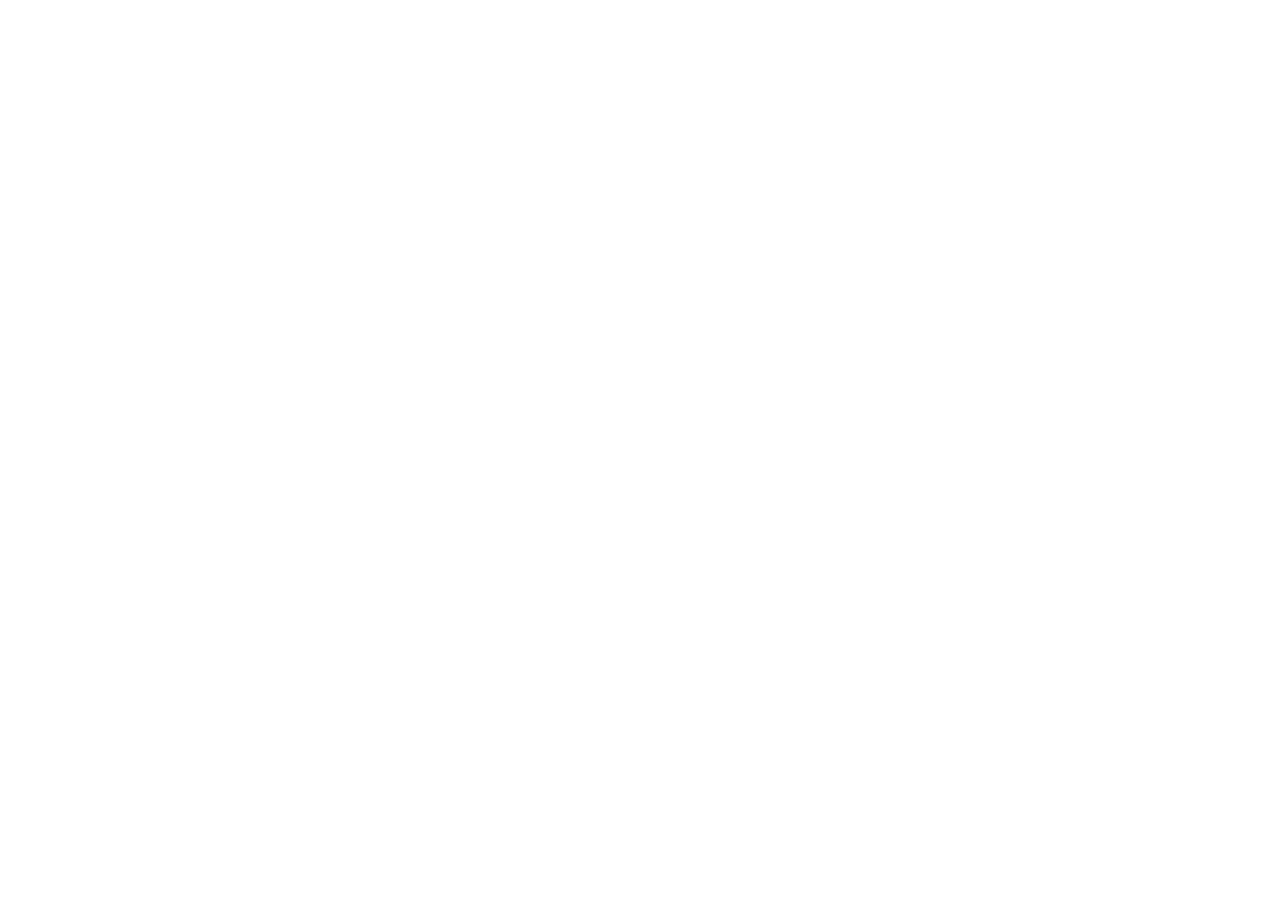
==== index.html @ 79d85b02 "teste pull request" ====
<!DOCTYPE html>
<html lang="pt-br">
<head>
    <meta charset="UTF-8">
    <meta name="viewport" content="width=device-width, initial-scale=1.0">
    <link rel="stylesheet" href="style.css">
    <title>Quiz de classes</title>
</head>
<body>

    <!-- GIT PULL -->
    <!-- <div></div> -->
    <!-- NAO LIDO -->


    <!-- branch nick -->

    <script src="script.js"></script>
</body>
</html>
---- style.css ----
/* <!-- GIT PULL --> */
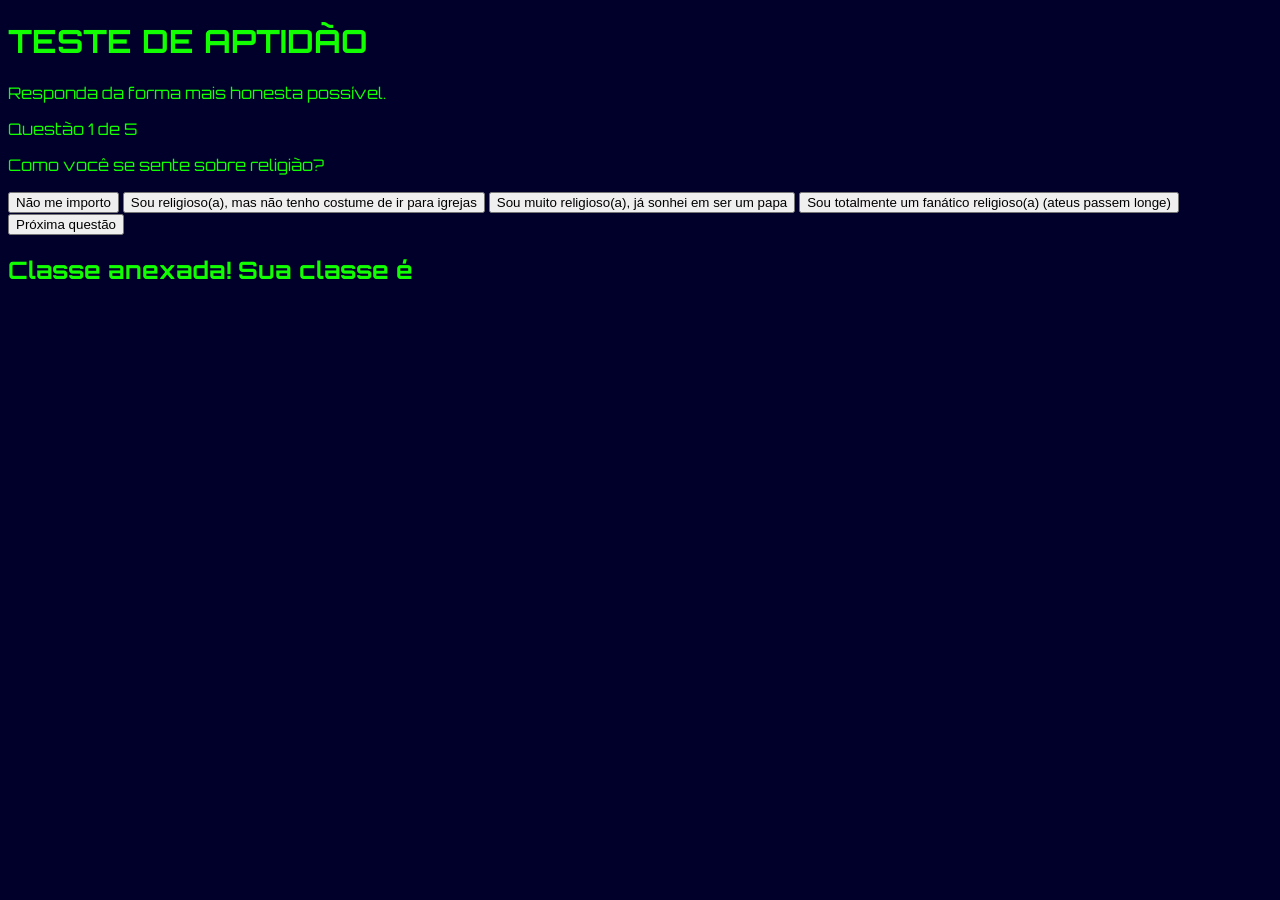
==== commit a6c9516f: "Construção da estrutura do HTML, mantendo somente uma pergunta" ====
--- a/index.html
+++ b/index.html
@@ -8,12 +8,38 @@
 </head>
 <body>
 
-    <!-- GIT PULL -->
-    <!-- <div></div> -->
-    <!-- NAO LIDO -->
+    <div id="container-principal">
+        <header>
+            <h1>TESTE DE APTIDÃO</h1>
+            <span>Responda da forma mais honesta possível.</span>
+            <p>Questão <span id="contagem_questoes">1</span> de 5</p>
+        </header>
+
+        <div id="container-perguntas">
+            <p id="pergunta">Como você se sente sobre religião?</p>
+            <button id="opcao-1">Não me importo</button>
+            <button id="opcao-2">Sou religioso(a), mas não tenho costume de ir para igrejas</button>
+            <button id="opcao-3">Sou muito religioso(a), já sonhei em ser um papa</button>
+            <button id="opcao-4">Sou totalmente um fanático religioso(a) (ateus passem longe)</button>
+        </div>
+
+        <button id="proxima-pergunta">Próxima questão</button>
 
 
-    <!-- branch nick -->
+    <div id="resultado-classe">
+
+        <h2>Classe anexada! Sua classe é <span id="tipo-classe"></span></h2>
+        <p id="descricao-classe"></p>
+
+    </div>
+
+
+    </div>
+
+
+
+
+
 
     <script src="script.js"></script>
 </body>
--- a/style.css
+++ b/style.css
@@ -1 +1,10 @@
-/* <!-- GIT PULL --> */+@import url('https://fonts.googleapis.com/css2?family=Orbitron:wght@400..900&display=swap');
+
+
+
+body{
+    background-color: rgb(0, 0, 43);
+    color: #11ff00;
+    font-family: 'Orbitron', sans-serif;
+
+}
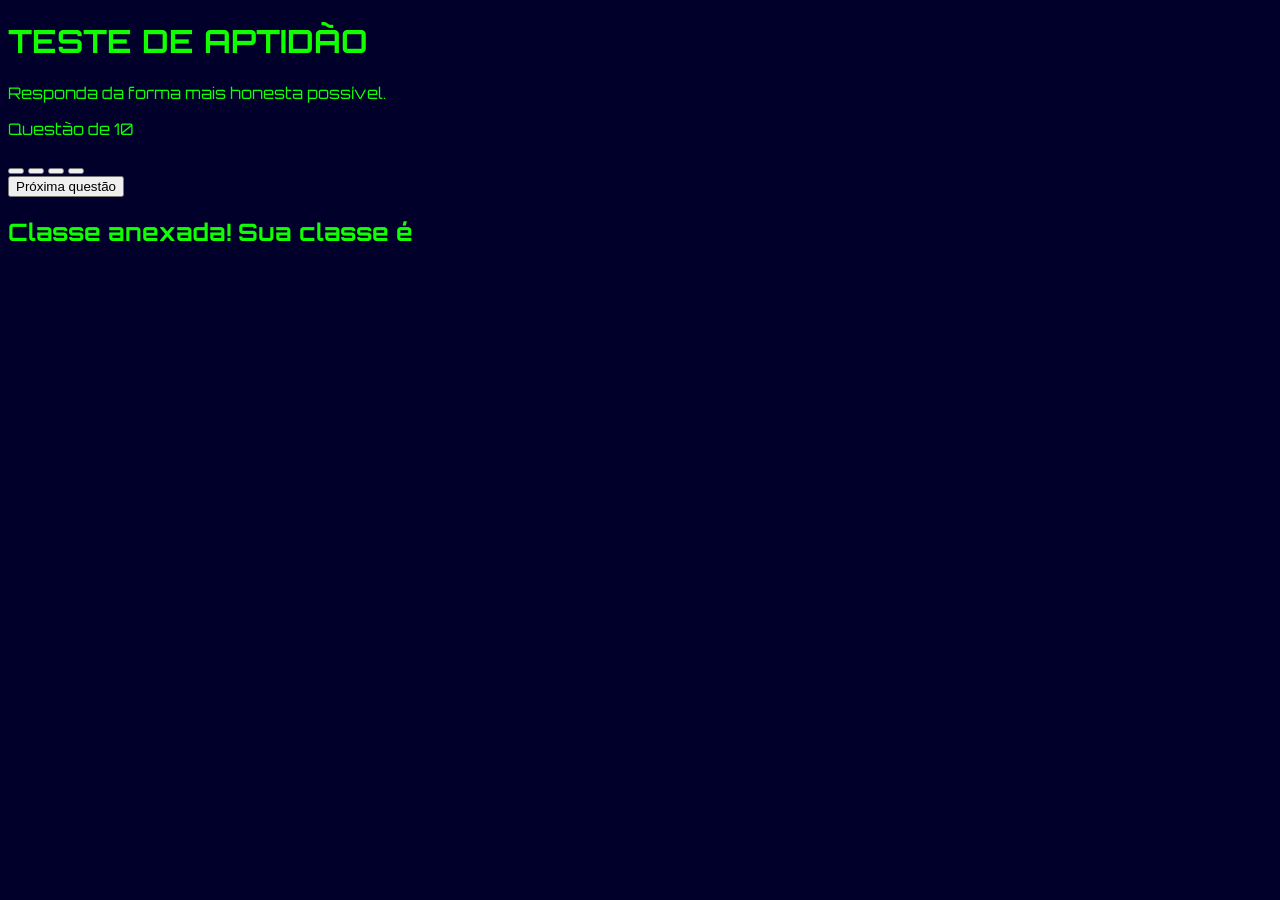
==== commit 201fee17: "implementação de lógica" ====
--- a/index.html
+++ b/index.html
@@ -12,15 +12,15 @@
         <header>
             <h1>TESTE DE APTIDÃO</h1>
             <span>Responda da forma mais honesta possível.</span>
-            <p>Questão <span id="contagem_questoes">1</span> de 5</p>
+            <p>Questão <span id="contagem_questoes"></span> de 10</p>
         </header>
 
         <div id="container-perguntas">
-            <p id="pergunta">Como você se sente sobre religião?</p>
-            <button id="opcao-1">Não me importo</button>
-            <button id="opcao-2">Sou religioso(a), mas não tenho costume de ir para igrejas</button>
-            <button id="opcao-3">Sou muito religioso(a), já sonhei em ser um papa</button>
-            <button id="opcao-4">Sou totalmente um fanático religioso(a) (ateus passem longe)</button>
+            <p id="pergunta"></p>
+            <button id="opcao-1"></button>
+            <button id="opcao-2"></button>
+            <button id="opcao-3"></button>
+            <button id="opcao-4"></button>
         </div>
 
         <button id="proxima-pergunta">Próxima questão</button>
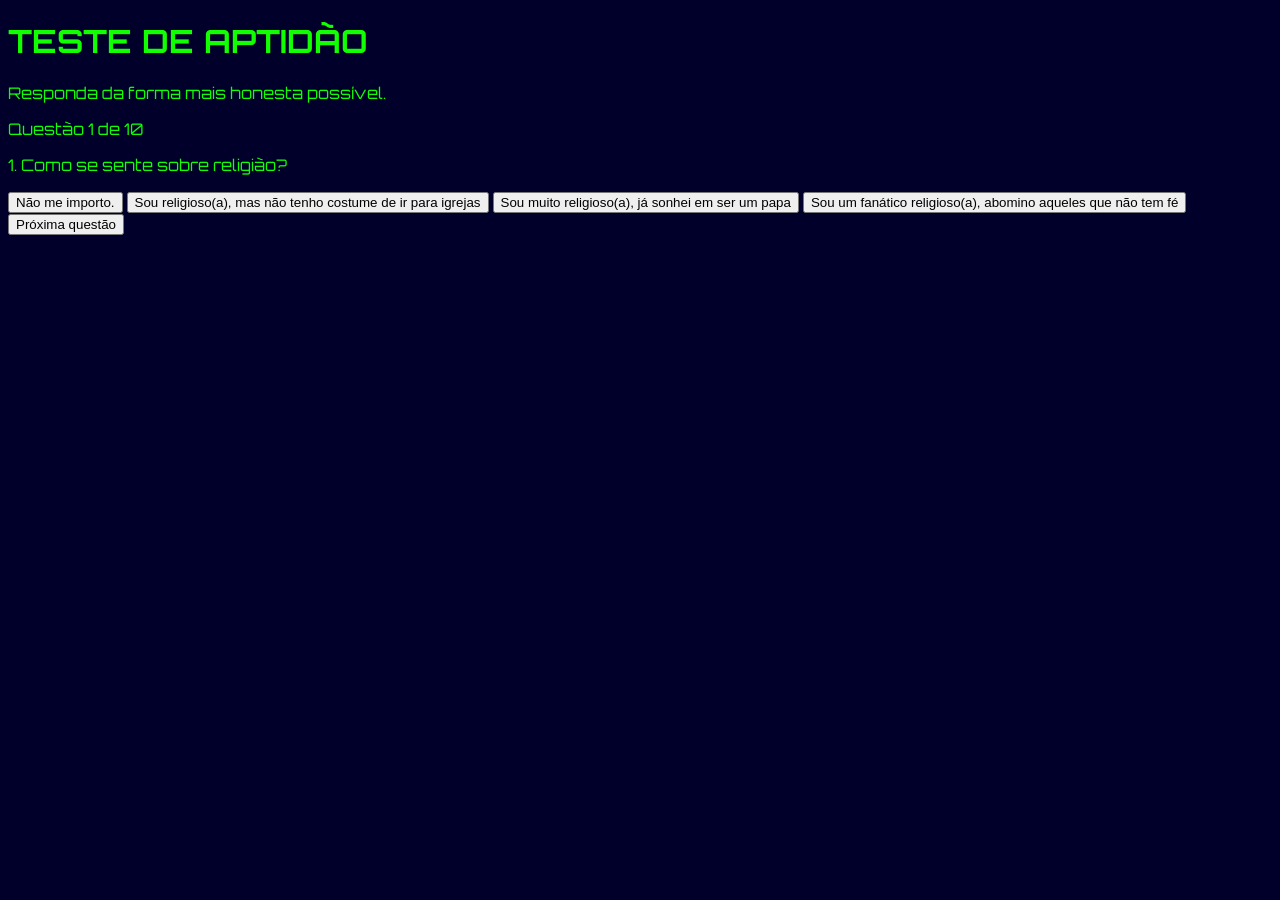
==== commit ea8e3155: "lógica concluída" ====
--- a/index.html
+++ b/index.html
@@ -21,10 +21,8 @@
             <button id="opcao-2"></button>
             <button id="opcao-3"></button>
             <button id="opcao-4"></button>
+        <button id="proxima-pergunta">Próxima questão</button>
         </div>
-
-        <button id="proxima-pergunta">Próxima questão</button>
-
 
     <div id="resultado-classe">
 
--- a/style.css
+++ b/style.css
@@ -1,7 +1,9 @@
 @import url('https://fonts.googleapis.com/css2?family=Orbitron:wght@400..900&display=swap');
 
 
-
+#resultado-classe{
+    display:none;
+}
 body{
     background-color: rgb(0, 0, 43);
     color: #11ff00;
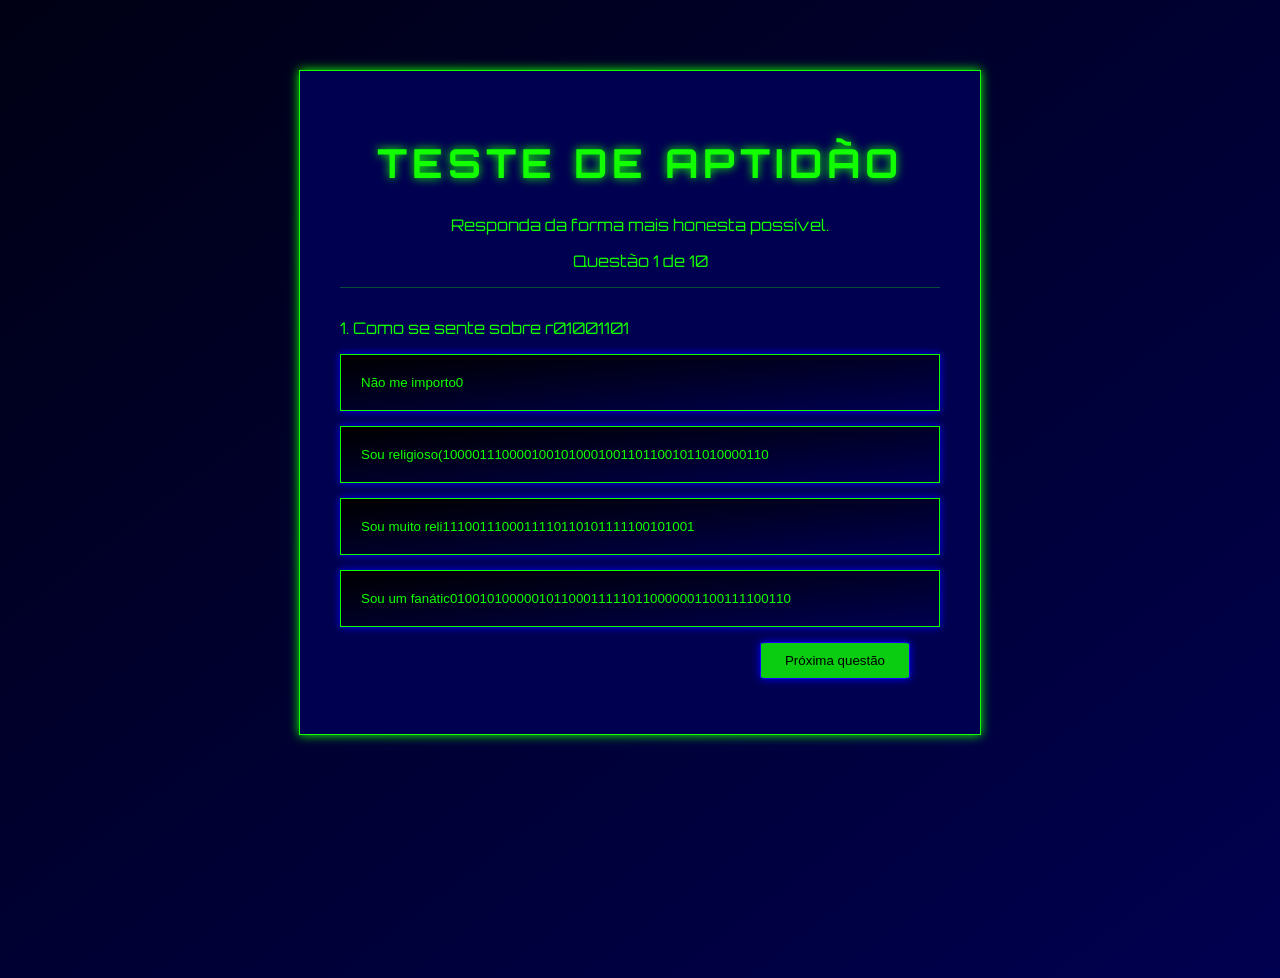
==== commit 916b388a: "Estilização 90%" ====
--- a/index.html
+++ b/index.html
@@ -17,10 +17,10 @@
 
         <div id="container-perguntas">
             <p id="pergunta"></p>
-            <button id="opcao-1"></button>
-            <button id="opcao-2"></button>
-            <button id="opcao-3"></button>
-            <button id="opcao-4"></button>
+            <button class="selecionado" id="opcao-1"></button>
+            <button class="selecionado" id="opcao-2"></button>
+            <button class="selecionado" id="opcao-3"></button>
+            <button class="selecionado" id="opcao-4"></button>
         <button id="proxima-pergunta">Próxima questão</button>
         </div>
 
--- a/style.css
+++ b/style.css
@@ -1,12 +1,127 @@
 @import url('https://fonts.googleapis.com/css2?family=Orbitron:wght@400..900&display=swap');
 
+@keyframes fadeIn {
+    from { opacity: 0;}
+    to { opacity: 1;}
+}
+
+body{
+    background: linear-gradient(to bottom right, rgb(0, 0, 20), rgb(0, 0, 80));
+    min-height: 100vh;
+    color: #11ff00;
+    font-family: 'Orbitron', sans-serif;
+    
+}
+
+#container-principal{
+    width: 600px;
+    margin: auto;
+    margin-top: 70px;
+    padding: 40px;
+    background-color: rgb(0, 0, 80);
+    border: 1px solid #11ff00;
+    box-shadow: 0 0 10px #11ff00;
+}
+
+
+button{
+    background: linear-gradient(to bottom right, black, rgb(0,0,80));
+    color: #11ff00;
+    border: 1px solid rgba(17, 255, 0 , 1);
+    padding: 20px;
+    width: 100%;
+    margin-bottom: 15px;
+    cursor: pointer;
+    box-shadow: 0 0 8px rgb(0, 0, 255);
+    transition: transform 0.2s ease;
+    text-align: start;
+}
+
+button:hover {
+
+
+    /* background: linear-gradient(to bottom right, black, rgb(0, 0, 150));  /* AZUL ESCURO */
+     
+    background: linear-gradient(to bottom right, black, rgb(0, 50, 0)); /* VERDE ESCURO */
+    color: rgb(255, 255, 255);
+    transform: scale(1.05);
+}
+
+header{
+    text-align: center;
+    margin-bottom: 30px;
+    border-bottom: 1px solid rgba(17, 255, 0 , 0.3);
+}
+
+header h1 {
+font-size: 40px;
+letter-spacing: 5px;
+text-shadow: 0 0 10px #11ff00;
+}
+
+#proxima-pergunta{
+    width: 150px;
+    display: block;
+    /* padding-top: 10px; */
+    /* padding-bottom: 10px; */
+    padding: 10px;
+    text-align: center;
+    margin-left: auto;
+    margin-right: 30px;
+    /* background: linear-gradient(225deg,black, rgb(39, 39, 98) ); */
+    background: #0dff00cc;
+    border: 1px solid rgba(30, 0, 255, 1);
+    color: black;
+    border-radius: 5%;
+    transition: opacity 0.2s ease, transform 0.2s ease;
+}
+#proxima-pergunta:hover{
+opacity: 0.6;
+transform: scale(1.05);
+}
+
+#proxima-pergunta:active{
+    transform: scale(0.95);
+    opacity: 0.8;
+}
+
+button.selecionado{
+    background: linear-gradient(to bottom right, rgb(0, 50, 0), rgb(0, 100, 0));
+    box-shadow: 0 0 15px #11ff00;
+}
+
+button:active{
+    transform: scale(0.95);
+    opacity: 0.8;
+}
+
+
+/* RESULTADO DE CLASSES */
+#tipo-classe{
+    display: block;
+    font-size: 70px;
+    text-shadow: 0 0 10px #f200ff;
+    letter-spacing: 5px;
+    padding-top: 30px;
+}
+
+#resultado-classe{
+    text-align: center;
+}
+
+#descricao-classe{
+    color: rgba(17, 255, 0 , 0.8);
+    font-size: 20px;
+    margin-top: 40px;
+}
+
+
+
+/* animação dos botões */
+.fade-in {
+    animation: fadeIn 0.5s ease;
+}
 
 #resultado-classe{
     display:none;
 }
-body{
-    background-color: rgb(0, 0, 43);
-    color: #11ff00;
-    font-family: 'Orbitron', sans-serif;
-
-}
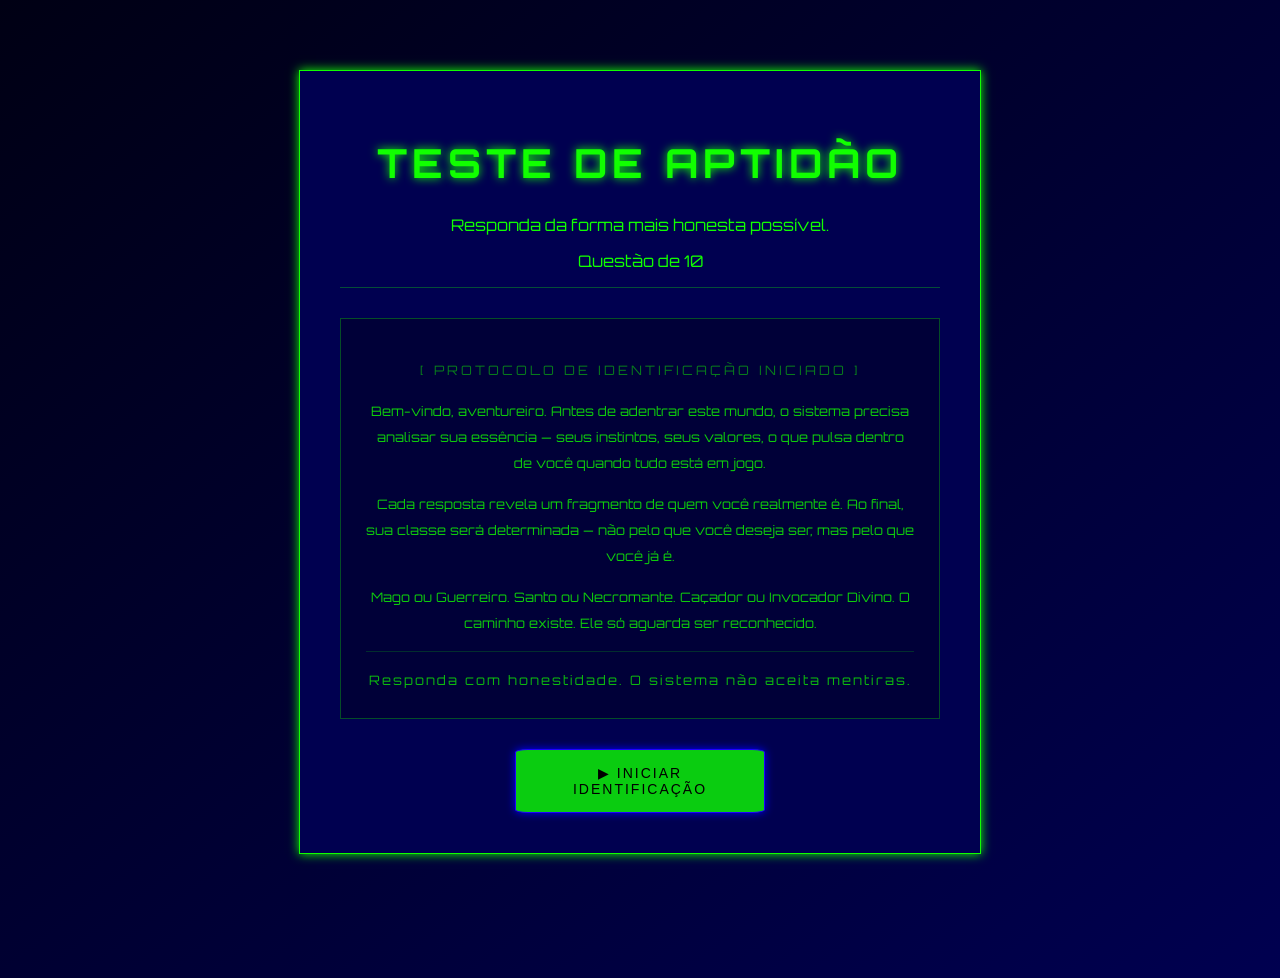
==== commit c60e65d9: "feat: tela inicial e pontuacao final" ====
--- a/index.html
+++ b/index.html
@@ -14,30 +14,45 @@
             <span>Responda da forma mais honesta possível.</span>
             <p>Questão <span id="contagem_questoes"></span> de 10</p>
         </header>
+        
+        <div id="tela-boas-vindas">
+            <div id="descricao-universo">
+                <p id="texto-boas-vindas-titulo">[ PROTOCOLO DE IDENTIFICAÇÃO INICIADO ]</p>
+                <p>
+                    Bem-vindo, aventureiro. Antes de adentrar este mundo,
+                    o sistema precisa analisar sua essência — seus instintos,
+                    seus valores, o que pulsa dentro de você quando tudo está em jogo.
+                </p>
+                <p>
+                    Cada resposta revela um fragmento de quem você realmente é.
+                    Ao final, sua classe será determinada — não pelo que você deseja ser,
+                    mas pelo que você já é.
+                </p>
+                <p>
+                    Mago ou Guerreiro. Santo ou Necromante. Caçador ou Invocador Divino.
+                    O caminho existe. Ele só aguarda ser reconhecido.
+                </p>
+                <p id="texto-boas-vindas-aviso">Responda com honestidade. O sistema não aceita mentiras.</p>
+            </div>
+            <button id="btn-iniciar">▶ INICIAR IDENTIFICAÇÃO</button>
+        </div>
 
         <div id="container-perguntas">
             <p id="pergunta"></p>
-            <button class="selecionado" id="opcao-1"></button>
-            <button class="selecionado" id="opcao-2"></button>
-            <button class="selecionado" id="opcao-3"></button>
-            <button class="selecionado" id="opcao-4"></button>
-        <button id="proxima-pergunta">Próxima questão</button>
+            <button id="opcao-1"></button>
+            <button id="opcao-2"></button>
+            <button id="opcao-3"></button>
+            <button id="opcao-4"></button>
+            <button id="proxima-pergunta">Próxima questão</button>
         </div>
 
-    <div id="resultado-classe">
-
-        <h2>Classe anexada! Sua classe é <span id="tipo-classe"></span></h2>
-        <p id="descricao-classe"></p>
-
+        <div id="resultado-classe">
+            <h2>Classe anexada! Sua classe é <span id="tipo-classe"></span></h2>
+            <p id="descricao-classe"></p>
+            <p id="pontuacao-resultado"></p>
+            <button id="btn-reiniciar">↺ JOGAR NOVAMENTE</button>
+        </div>
     </div>
-
-
-    </div>
-
-
-
-
-
 
     <script src="script.js"></script>
 </body>
--- a/style.css
+++ b/style.css
@@ -10,7 +10,6 @@
     min-height: 100vh;
     color: #11ff00;
     font-family: 'Orbitron', sans-serif;
-    
 }
 
 #container-principal{
@@ -23,7 +22,6 @@
     box-shadow: 0 0 10px #11ff00;
 }
 
-
 button{
     background: linear-gradient(to bottom right, black, rgb(0,0,80));
     color: #11ff00;
@@ -38,11 +36,7 @@
 }
 
 button:hover {
-
-
-    /* background: linear-gradient(to bottom right, black, rgb(0, 0, 150));  /* AZUL ESCURO */
-     
-    background: linear-gradient(to bottom right, black, rgb(0, 50, 0)); /* VERDE ESCURO */
+    background: linear-gradient(to bottom right, black, rgb(0, 50, 0));
     color: rgb(255, 255, 255);
     transform: scale(1.05);
 }
@@ -54,30 +48,28 @@
 }
 
 header h1 {
-font-size: 40px;
-letter-spacing: 5px;
-text-shadow: 0 0 10px #11ff00;
+    font-size: 40px;
+    letter-spacing: 5px;
+    text-shadow: 0 0 10px #11ff00;
 }
 
 #proxima-pergunta{
     width: 150px;
     display: block;
-    /* padding-top: 10px; */
-    /* padding-bottom: 10px; */
     padding: 10px;
     text-align: center;
     margin-left: auto;
     margin-right: 30px;
-    /* background: linear-gradient(225deg,black, rgb(39, 39, 98) ); */
     background: #0dff00cc;
     border: 1px solid rgba(30, 0, 255, 1);
     color: black;
     border-radius: 5%;
     transition: opacity 0.2s ease, transform 0.2s ease;
 }
+
 #proxima-pergunta:hover{
-opacity: 0.6;
-transform: scale(1.05);
+    opacity: 0.6;
+    transform: scale(1.05);
 }
 
 #proxima-pergunta:active{
@@ -95,8 +87,6 @@
     opacity: 0.8;
 }
 
-
-/* RESULTADO DE CLASSES */
 #tipo-classe{
     display: block;
     font-size: 70px;
@@ -115,13 +105,173 @@
     margin-top: 40px;
 }
 
-
-
-/* animação dos botões */
+#pontuacao-resultado{
+    color: rgba(17, 255, 0, 0.6);
+    font-size: 14px;
+    margin-top: 10px;
+    letter-spacing: 2px;
+}
+
+#btn-reiniciar{
+    width: 200px;
+    margin: 30px auto 0;
+    padding: 12px;
+    text-align: center;
+    background: transparent;
+    border: 1px solid rgba(17, 255, 0, 0.6);
+    color: #11ff00;
+    border-radius: 5%;
+    transition: opacity 0.2s ease, transform 0.2s ease;
+    display: block;
+}
+
+#btn-reiniciar:hover{
+    background: rgba(17, 255, 0, 0.1);
+    transform: scale(1.05);
+}
+
+#tela-boas-vindas{
+    text-align: center;
+    animation: fadeIn 0.8s ease;
+}
+
+#descricao-universo{
+    border: 1px solid rgba(17, 255, 0, 0.3);
+    padding: 25px;
+    margin-bottom: 30px;
+    background: rgba(0, 0, 0, 0.3);
+}
+
+#descricao-universo p{
+    color: rgba(17, 255, 0, 0.8);
+    font-size: 13px;
+    line-height: 2;
+    margin-bottom: 15px;
+}
+
+#descricao-universo p:last-child{
+    margin-bottom: 0;
+}
+
+#btn-iniciar{
+    width: 250px;
+    padding: 15px;
+    text-align: center;
+    background: #0dff00cc;
+    border: 1px solid rgba(30, 0, 255, 1);
+    color: black;
+    border-radius: 5%;
+    font-size: 14px;
+    letter-spacing: 2px;
+    transition: opacity 0.2s ease, transform 0.2s ease;
+    margin: 0 auto;
+    display: block;
+}
+
+#btn-iniciar:hover{
+    opacity: 0.8;
+    transform: scale(1.05);
+}
+
+#btn-iniciar:active{
+    transform: scale(0.95);
+    opacity: 0.8;
+}
+
 .fade-in {
     animation: fadeIn 0.5s ease;
 }
 
+#container-perguntas{
+    display: none;
+}
+
 #resultado-classe{
-    display:none;
-}
+    display: none;
+}
+
+#texto-boas-vindas-titulo{
+    color: #11ff00;
+    font-size: 11px;
+    letter-spacing: 3px;
+    opacity: 0.6;
+    margin-bottom: 20px;
+}
+
+#texto-boas-vindas-aviso{
+    color: #11ff00;
+    font-size: 12px;
+    letter-spacing: 2px;
+    border-top: 1px solid rgba(17, 255, 0, 0.2);
+    padding-top: 15px;
+    margin-top: 5px;
+    opacity: 0.9;
+}
+
+.ranking-titulo{
+    font-size: 11px;
+    letter-spacing: 3px;
+    color: rgba(17, 255, 0, 0.5);
+    margin-bottom: 18px;
+    margin-top: 30px;
+    border-top: 1px solid rgba(17, 255, 0, 0.2);
+    padding-top: 20px;
+}
+
+.ranking-linha{
+    display: flex;
+    align-items: center;
+    gap: 10px;
+    margin-bottom: 12px;
+    opacity: 0.6;
+}
+
+.ranking-vencedor{
+    opacity: 1;
+}
+
+.ranking-emoji{
+    font-size: 16px;
+    width: 24px;
+    text-align: center;
+    flex-shrink: 0;
+}
+
+.ranking-nome{
+    font-size: 11px;
+    letter-spacing: 1px;
+    width: 130px;
+    flex-shrink: 0;
+    text-align: left;
+}
+
+.ranking-barra-fundo{
+    flex: 1;
+    height: 6px;
+    background: rgba(17, 255, 0, 0.1);
+    border: 1px solid rgba(17, 255, 0, 0.2);
+}
+
+.ranking-barra-preenchida{
+    height: 100%;
+    background: rgba(17, 255, 0, 0.7);
+    transition: width 0.6s ease;
+}
+
+.ranking-vencedor .ranking-barra-preenchida{
+    background: #11ff00;
+    box-shadow: 0 0 8px #11ff00;
+}
+
+.ranking-pts{
+    font-size: 13px;
+    font-weight: bold;
+    width: 24px;
+    text-align: right;
+    flex-shrink: 0;
+}
+
+.ranking-vencedor .ranking-pts{
+    color: #11ff00;
+    text-shadow: 0 0 6px #11ff00;
+}
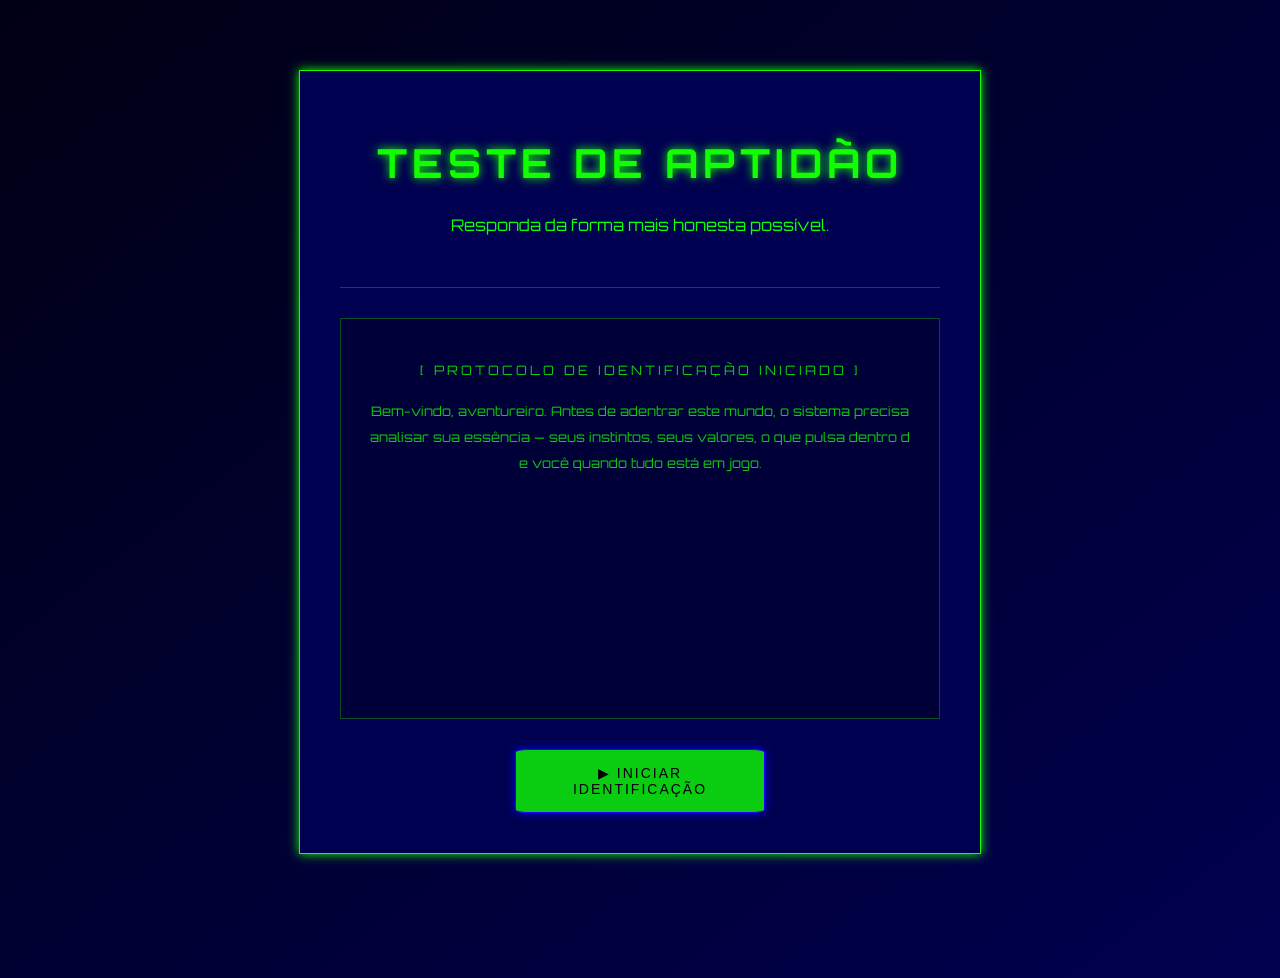
==== commit e5cad61e: "Trabalho concluído" ====
--- a/index.html
+++ b/index.html
@@ -47,7 +47,7 @@
         </div>
 
         <div id="resultado-classe">
-            <h2>Classe anexada! Sua classe é <span id="tipo-classe"></span></h2>
+            <h2>Classe e Subclasse anexada! Sua classe é <span id="tipo-classe"></span></h2>
             <p id="descricao-classe"></p>
             <p id="pontuacao-resultado"></p>
             <button id="btn-reiniciar">↺ JOGAR NOVAMENTE</button>
--- a/style.css
+++ b/style.css
@@ -53,6 +53,11 @@
     text-shadow: 0 0 10px #11ff00;
 }
 
+header p {
+    text-align: right;
+    opacity: 0;
+}
+
 #proxima-pergunta{
     width: 150px;
     display: block;
@@ -147,6 +152,9 @@
     font-size: 13px;
     line-height: 2;
     margin-bottom: 15px;
+    opacity: 0;
+    word-break: break-all;
+    overflow: hidden;
 }
 
 #descricao-universo p:last-child{
